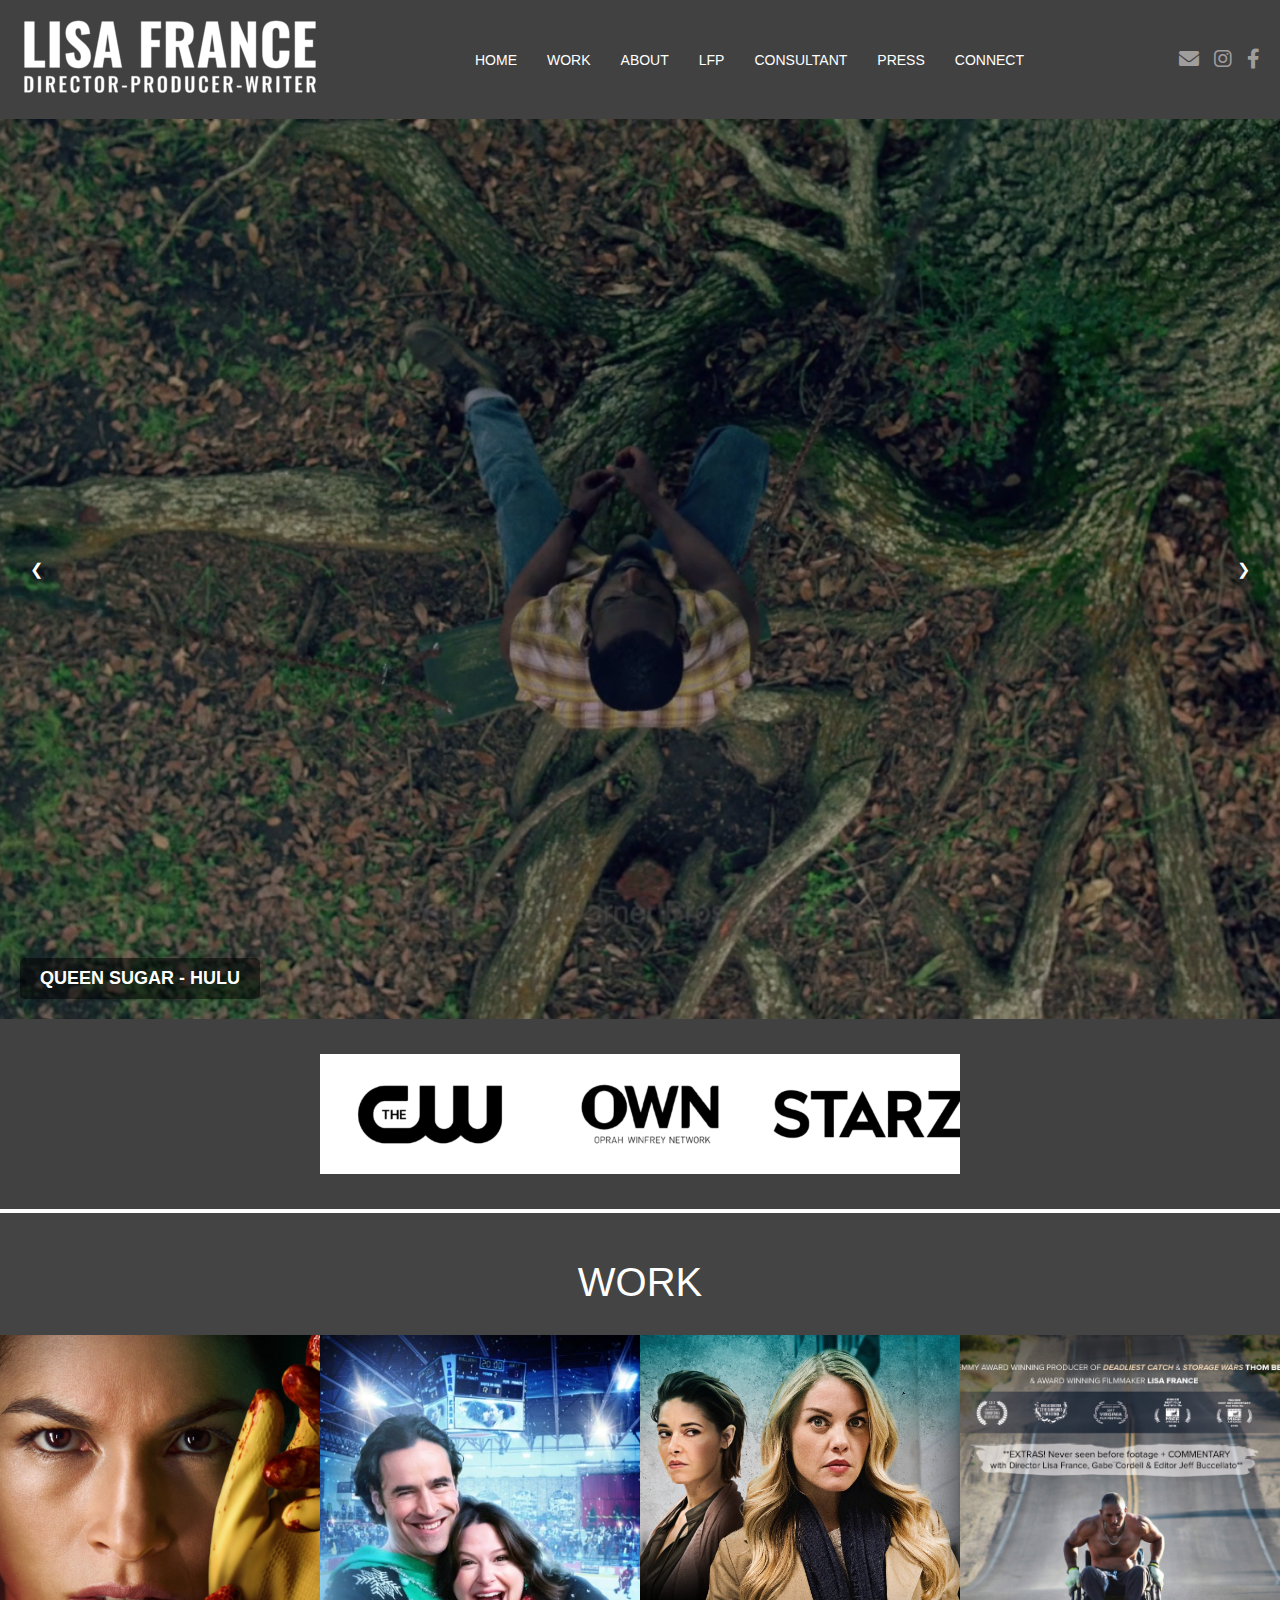
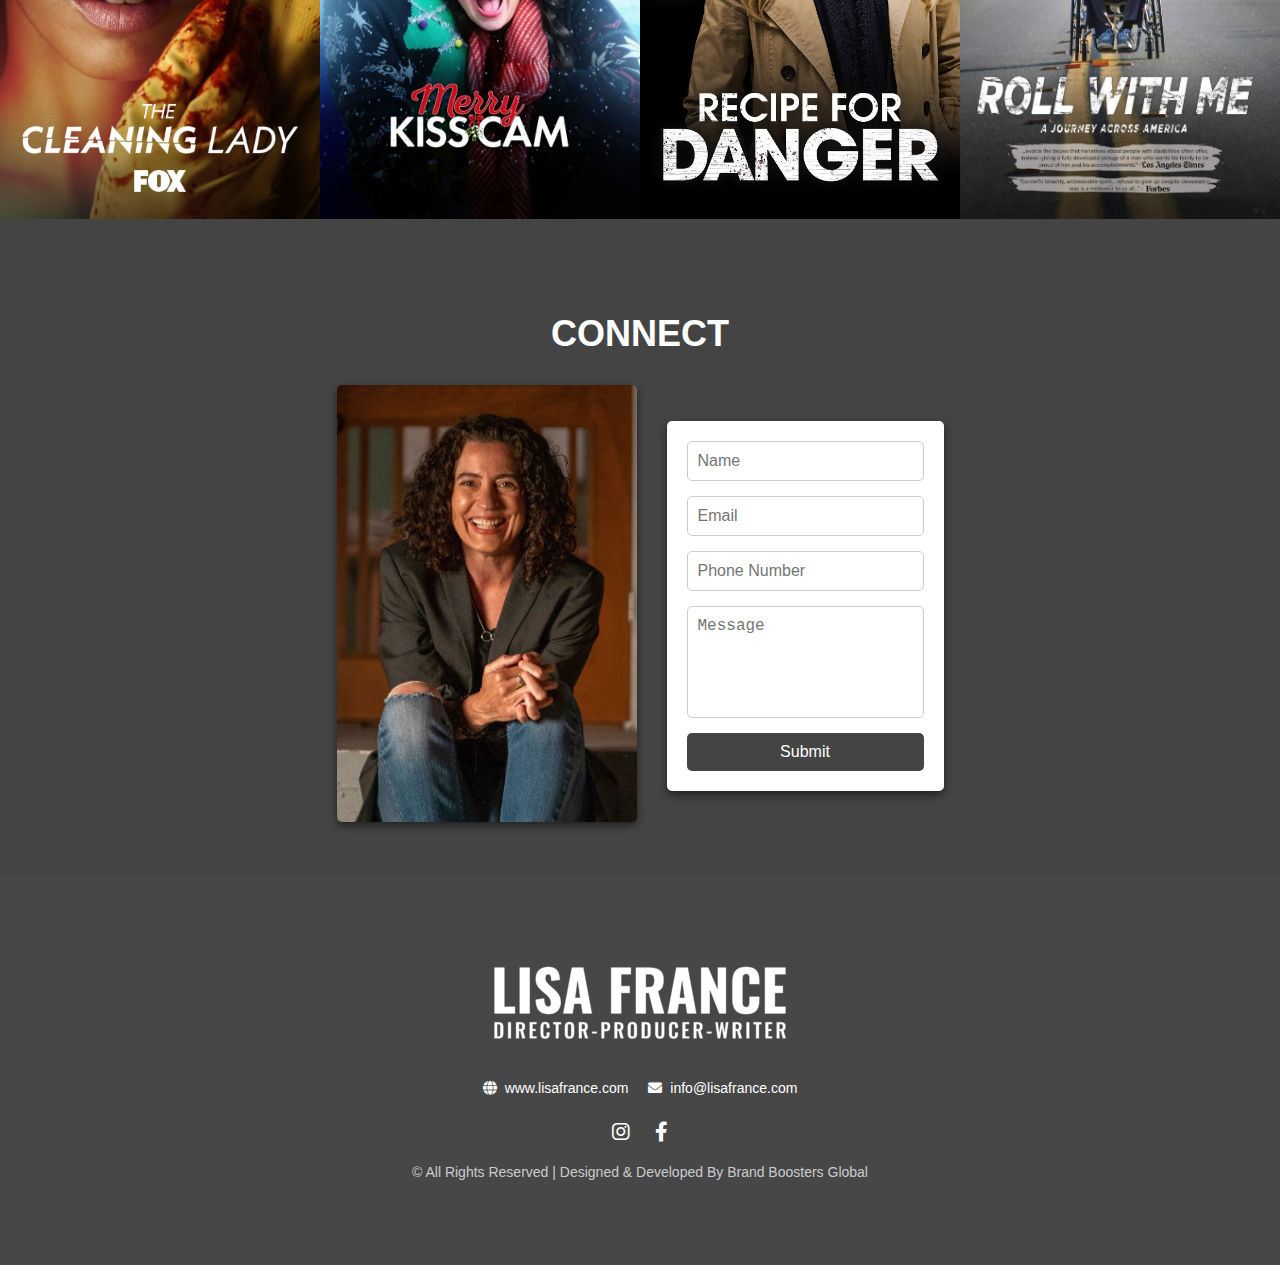
==== index.html @ c4ae950f "first commit" ====
<!DOCTYPE html>
<html lang="en">
  <head>
    <meta charset="UTF-8" />
    <meta name="viewport" content="width=device-width, initial-scale=1.0" />
    <link rel="stylesheet" href="style.css" />
    <link
      href="https://cdnjs.cloudflare.com/ajax/libs/font-awesome/6.0.0-beta3/css/all.min.css"
      rel="stylesheet"
    />
    <link rel="stylesheet" href="script.js" />
    <title>Home</title>
  </head>
  <body>
    <header>
      <div class="container">
        <div class="logo">
          <img src="images/LISA-FRANCE-LOGO-1-01-300x95.png" alt="" />
        </div>
        <nav>
          <ul class="menu">
            <li><a href="index.html">HOME</a></li>
            <li><a href="#work">WORK</a></li>
            <li><a href="#about">ABOUT</a></li>
            <li><a href="#lfp">LFP</a></li>
            <li><a href="#consultant">CONSULTANT</a></li>
            <li><a href="#press">PRESS</a></li>
            <li><a href="#connect">CONNECT</a></li>
          </ul>
        </nav>
        <div class="social-icons">
          <a href="#"><i class="fas fa-envelope"></i></a>
          <a href="#"><i class="fab fa-instagram"></i></a>
          <a href="#"><i class="fab fa-facebook-f"></i></a>
        </div>
      </div>
    </header>

    <div class="image-slider">
      <div class="image-slides">
        <!-- Slide 1 -->
        <div class="image-slide">
          <img src="images/banner1.png" alt="Slide 1" />
          <div class="overlay-text">QUEEN SUGAR - HULU</div>
        </div>
        <!-- Slide 2 -->
        <div class="image-slide">
          <img src="images/banner2.png" alt="Slide 2" />
          <div class="overlay-text">ANOTHER SHOW - NETWORK</div>
        </div>
        <!-- Slide 3 -->
        <div class="image-slide">
          <img src="images/banner3.png" alt="Slide 3" />
          <div class="overlay-text">YET ANOTHER SHOW - PLATFORM</div>
        </div>
        <!-- Slide 4 -->
        <div class="image-slide">
          <img src="images/banner4.png" alt="Slide 3" />
          <div class="overlay-text">YET ANOTHER SHOW - PLATFORM</div>
        </div>
        <!-- Slide 5 -->
        <div class="image-slide">
          <img src="images/banner5.png" alt="Slide 3" />
          <div class="overlay-text">YET ANOTHER SHOW - PLATFORM</div>
        </div>
        <!-- Slide 6 -->
        <div class="image-slide">
          <img src="images/banner6.png" alt="Slide 3" />
          <div class="overlay-text">YET ANOTHER SHOW - PLATFORM</div>
        </div>
      </div>
      <!-- Navigation Arrows -->
      <div class="slider-arrow slider-left" onclick="navigateSlide(-1)">
        &#10094;
      </div>
      <div class="slider-arrow slider-right" onclick="navigateSlide(1)">
        &#10095;
      </div>
    </div>
    <script src="script.js"></script>

    <section class="slider-container">
      <div class="slider-wrapper">
        <div class="slider">
          <div class="slide-track">
            <!-- Logos go here -->
            <div class="slide">
              <img src="images/logo1.png" alt="Amazon Prime" />
            </div>
            <div class="slide"><img src="images/logo2.png" alt="Starz" /></div>
            <div class="slide">
              <img src="images/logo3.png" alt="OWN Network" />
            </div>
            <div class="slide">
              <img src="images/logo4.png" alt="Amazon Prime" />
            </div>
            <div class="slide"><img src="images/logo5.png" alt="Starz" /></div>
            <div class="slide">
              <img src="images/logo6.png" alt="OWN Network" />
            </div>
            <div class="slide">
              <img src="images/logo7.png" alt="OWN Network" />
            </div>
            <div class="slide">
              <img src="images/logo8.png" alt="OWN Network" />
            </div>
            <div class="slide">
              <img src="images/logo9.png" alt="OWN Network" />
            </div>
            <div class="slide">
              <img src="images/logo10.png" alt="OWN Network" />
            </div>
          </div>
        </div>
      </div>
    </section>

    <div class="work-sec">
        <h1>WORK</h1>
        <div class="work-grid">
            <div class="work-item">
                <img src="images/work1.jpeg" alt="Work 1">
                <div class="overlay">
                    <p>ROMANTIC COMEDY + HOLIDAY</p>
                </div>
            </div>
            <div class="work-item">
                <img src="images/work2.jpg" alt="Work 2">
                <div class="overlay">
                    <p>DRAMA + ACTION</p>
                </div>
            </div>
            <div class="work-item">
                <img src="images/work3.jpeg" alt="Work 3">
                <div class="overlay">
                    <p>THRILLER + SUSPENSE</p>
                </div>
            </div>
            <div class="work-item">
                <img src="images/work 4.jpg" alt="Work 4">
                <div class="overlay">
                    <p>DOCUMENTARY + JOURNEY</p>
                </div>
            </div>
        </div>
    </div>
    


    <section class="connect-section">
      <h1>CONNECT</h1>
      <div class="connect-container">
        <div class="connect-image">
          <img
            src="images/Lisa-on-Queen-Sugar-set-703x1024 (1).jpeg"
            alt="Profile"
          />
        </div>
        <div class="connect-form">
          <form action="#" method="POST">
            <input type="text" name="name" placeholder="Name" required />
            <input type="email" name="email" placeholder="Email" required />
            <input
              type="tel"
              name="phone"
              placeholder="Phone Number"
              required
            />
            <textarea
              name="message"
              rows="5"
              placeholder="Message"
              required
            ></textarea>
            <button type="submit">Submit</button>
          </form>
        </div>
      </div>
    </section>





    <footer>
      <div class="footer-overlay">
        <div class="footer-content">
          <img src="images/LISA-FRANCE-LOGO-1-01-300x95.png" alt="" />

          <div class="footer-info">
            <p><i class="fas fa-globe"></i> www.lisafrance.com</p>
            <p><i class="fas fa-envelope"></i> info@lisafrance.com</p>
          </div>

          <div class="footer-social-icons">
            <a href="#"><i class="fab fa-instagram"></i></a>
            <a href="#"><i class="fab fa-facebook-f"></i></a>
          </div>

          <p class="footer-bottom">
            © All Rights Reserved | Designed & Developed By Brand Boosters
            Global
          </p>
        </div>
      </div>
    </footer>
  </body>
</html>
---- style.css ----
body {
  margin: 0;
  font-family: Arial, sans-serif;
}

header {
  background-color: #414141;
  color: white;
  padding: 10px 0;
}

.container {
  display: flex;
  justify-content: space-between;
  align-items: center;
  max-width: 1500px;
  margin: 0 auto;
  padding: 0 20px;
}

nav .menu {
  list-style: none;
  display: flex;
  margin: 0;
  padding: 0;
}

nav .menu li {
  margin: 0 15px;
}

nav .menu li a {
  text-decoration: none;
  color: white;
  font-size: 14px;
}

nav .menu li a:hover {
  text-decoration: underline;
}

.social-icons {
  display: flex;
  gap: 15px;
}

.social-icons a {
  text-decoration: none;
  color: rgb(160, 157, 157);
  font-size: 20px; /* Adjust size as needed */
  transition: color 0.3s;
}

.social-icons a:hover {
  color: #d8d5d1; /* Change hover color */
}
/* header end  */

/* home page start  */
/* Slider Container */
.image-slider {
  position: relative;
  width: 100%; /* Full width of the slider */
  height: 100vh; /* Full height of the viewport */
  overflow: hidden; /* Hide content outside the slider */
}

/* Slides Container */
.image-slides {
  display: flex;
  transition: transform 0.5s ease-in-out; /* Smooth slide transition */
  width: 100%; /* Dynamically adjusted in JS */
}

/* Individual Slide */
.image-slide {
  flex-shrink: 0;
  width: 100vw; /* Full width of the viewport */
  height: 100vh; /* Full height of the viewport */
  position: relative;
}

.image-slide img {
  width: 100%; /* Image should stretch to the slide's width */
  height: 100%; /* Image should stretch to the slide's height */
  object-fit: cover; /* Ensure the image covers the area proportionally */
}

/* Text Overlay */
.overlay-text {
  position: absolute;
  bottom: 20px;
  left: 20px;
  background-color: rgba(0, 0, 0, 0.5); /* Semi-transparent background */
  padding: 10px 20px;
  color: white;
  font-size: 18px;
  font-weight: bold;
  border-radius: 5px;
}

/* Navigation Arrows */
.slider-arrow {
  position: absolute;
  top: 50%;
  transform: translateY(-50%);
  /* background-color: rgba(0, 0, 0, 0.5); */
  color: white;
  padding: 10px;
  cursor: pointer;
  border-radius: 50%;
  z-index: 10;
}

.slider-left {
  left: 20px;
}

.slider-right {
  right: 20px;
}

.slider-arrow:hover {
  background-color: rgba(255, 255, 255, 0.7);
  color: black;
}

/* Slider Container */
.slider-container {
  background-color: #414141;
  padding: 35px 0;
  margin-bottom: 4px;
}

.slider-wrapper {
  max-width: 50%;
  overflow: hidden;
  background-color: white;
  margin: 0 auto;
  padding: 10px 0;
  position: relative; /* Ensure relative positioning for draggable functionality */
  cursor: grab; /* Change cursor style for draggable effect */
}

/* Slider */
.slider {
  display: flex;
  align-items: center;
  position: relative;
}

.slide-track {
  display: flex;
  width: calc(200px * 12); /* Adjust width to fit the slides */
  animation: scroll 20s linear infinite; /* Slower animation */
}

.slide {
  width: 200px;
  height: 100px;
  display: flex;
  justify-content: center;
  align-items: center;
  padding: 0 10px;
}

.slide img {
  max-width: 100%;
  max-height: 100%;
  object-fit: contain;
}

/* Animation */
@keyframes scroll {
  0% {
    transform: translateX(0);
  }
  100% {
    transform: translateX(-50%);
  }
}

/* Work Section */
.work-sec {
    padding: 20px 0px;
    text-align: center;
    background-color: #444;
  }
  
  .work-sec h1 {
    font-size: 40px;
    font-weight: 500;
    margin-bottom: 30px;
    color: white;
  }
  
  .work-grid {
    display: grid;
    grid-template-columns: repeat(4, 1fr); /* 4 columns */
    justify-content: center;
  }
  
  .work-item {
    position: relative;
    overflow: hidden;
    
  }
  
  .work-item img {
    width: 100%;
    height: 100%;
    object-fit: cover;
    transition: transform 0.3s ease;
  }
  
  .work-item:hover img {
    transform: scale(1.1); /* Zoom effect on hover */
  }
  
  .overlay {
    position: absolute;
    top: 0;
    left: 0;
    width: 100%;
    height: 100%;
    background: rgba(0, 0, 0, 0.6); /* Semi-transparent black overlay */
    color: white;
    display: flex;
    align-items: center;
    justify-content: center;
    font-size: 18px;
    opacity: 0;
    transition: opacity 0.3s ease;
  }
  
  .work-item:hover .overlay {
    opacity: 1; /* Show overlay on hover */
  }
/* work css end  */



/* connect csss start  */

.connect-section {
  padding: 50px 20px;
  text-align: center;
  background-color: #444;
}

.connect-section h1 {
  font-size: 36px;
  margin-bottom: 30px;
  color: white;
}

/* Connect Container */
.connect-container {
  display: flex;
  justify-content: center;
  align-items: center;
  flex-wrap: wrap;
  gap: 30px;
  max-width: 1200px;
  margin: 0 auto;
}

/* Connect Image */
.connect-image img {
  width: 300px; /* Fixed width for the image */
  height: auto; /* Maintain aspect ratio */
  border-radius: 5px;
  box-shadow: 0 4px 8px rgba(0, 0, 0, 0.5); /* Add shadow around the image */
}

/* Connect Form */
.connect-form form {
  background: white;
  padding: 20px;
  border-radius: 5px;
  box-shadow: 0 4px 8px rgba(0, 0, 0, 0.5);
  display: flex;
  flex-direction: column;
  gap: 15px;
}

.connect-form input,
.connect-form textarea {
  width: 100%;
  padding: 10px;
  font-size: 16px;
  border: 1px solid #ccc;
  border-radius: 5px;
  box-sizing: border-box;
}

.connect-form textarea {
  resize: none;
}

.connect-form button {
  padding: 10px 20px;
  font-size: 16px;
  color: white;
  background-color: #444;
  border: none;
  border-radius: 5px;
  cursor: pointer;
  transition: background-color 0.3s ease;
}

.connect-form button:hover {
  background-color: #f39c12;
}
/* connnect section end  */








/* Footer Styling */
footer {
  position: relative;
  /* background: url('images/footerback.png') no-repeat center center/cover; Replace with your image */
  color: white;
  padding: 40px 20px;
  text-align: center;
  font-family: Arial, sans-serif;
  background-color: #474748;
}

.footer-overlay {
  position: relative;
  /* background-color: rgba(0, 0, 0, 0.7);  */
  padding: 40px 20px;
}

.footer-content {
  position: relative;
  z-index: 2;
}

.footer-content h2 {
  font-size: 28px;
  margin-bottom: 5px;
}

.footer-content p {
  font-size: 14px;
  margin: 5px 0;
}

.footer-info {
  margin: 20px 0;
  display: flex;
  justify-content: center;
  gap: 20px;
  font-size: 14px;
}

.footer-info p {
  display: flex;
  align-items: center;
  gap: 8px;
}

.footer-social-icons {
  margin: 20px 0;
}

.footer-social-icons a {
  margin: 0 10px;
  color: white;
  font-size: 20px;
  text-decoration: none;
  transition: color 0.3s;
}

.footer-social-icons a:hover {
  color: #f39c12; /* Hover color */
}

.footer-bottom {
  margin-top: 20px;
  font-size: 12px;
  color: #ccc;
}
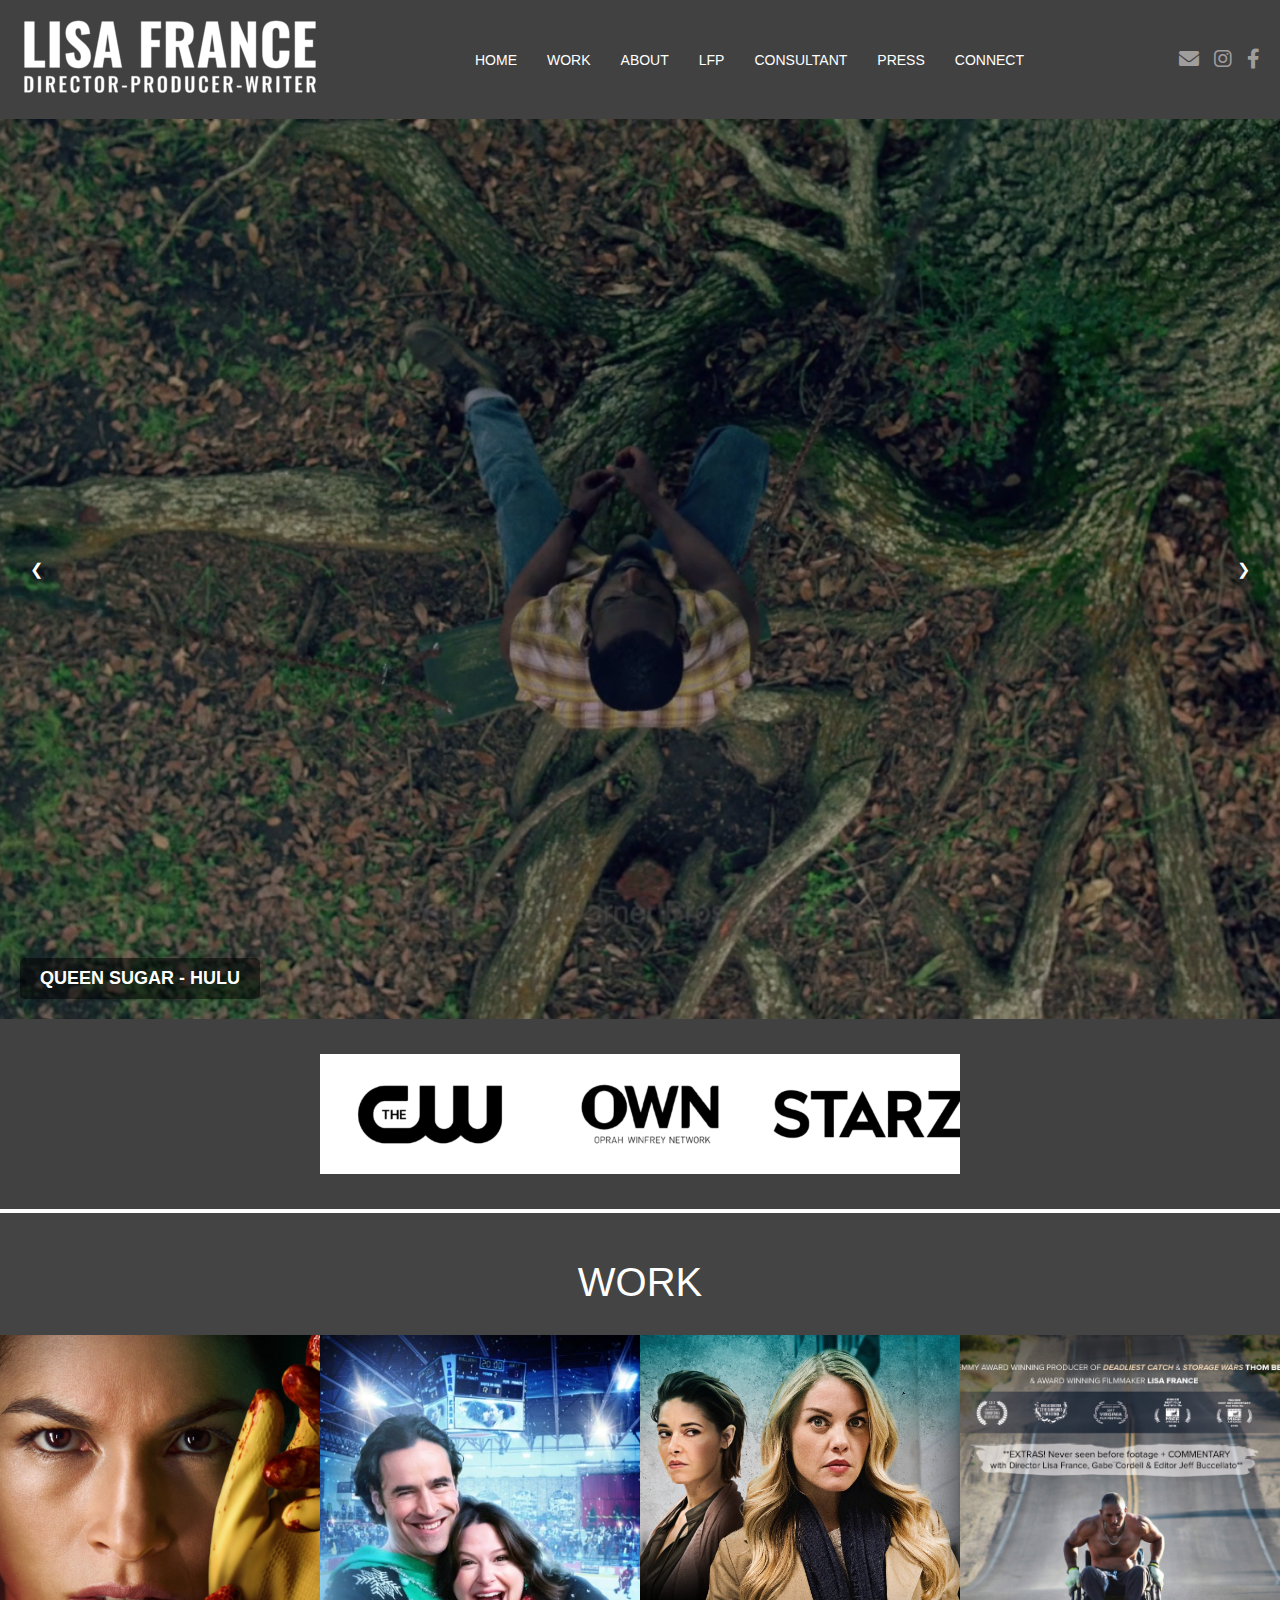
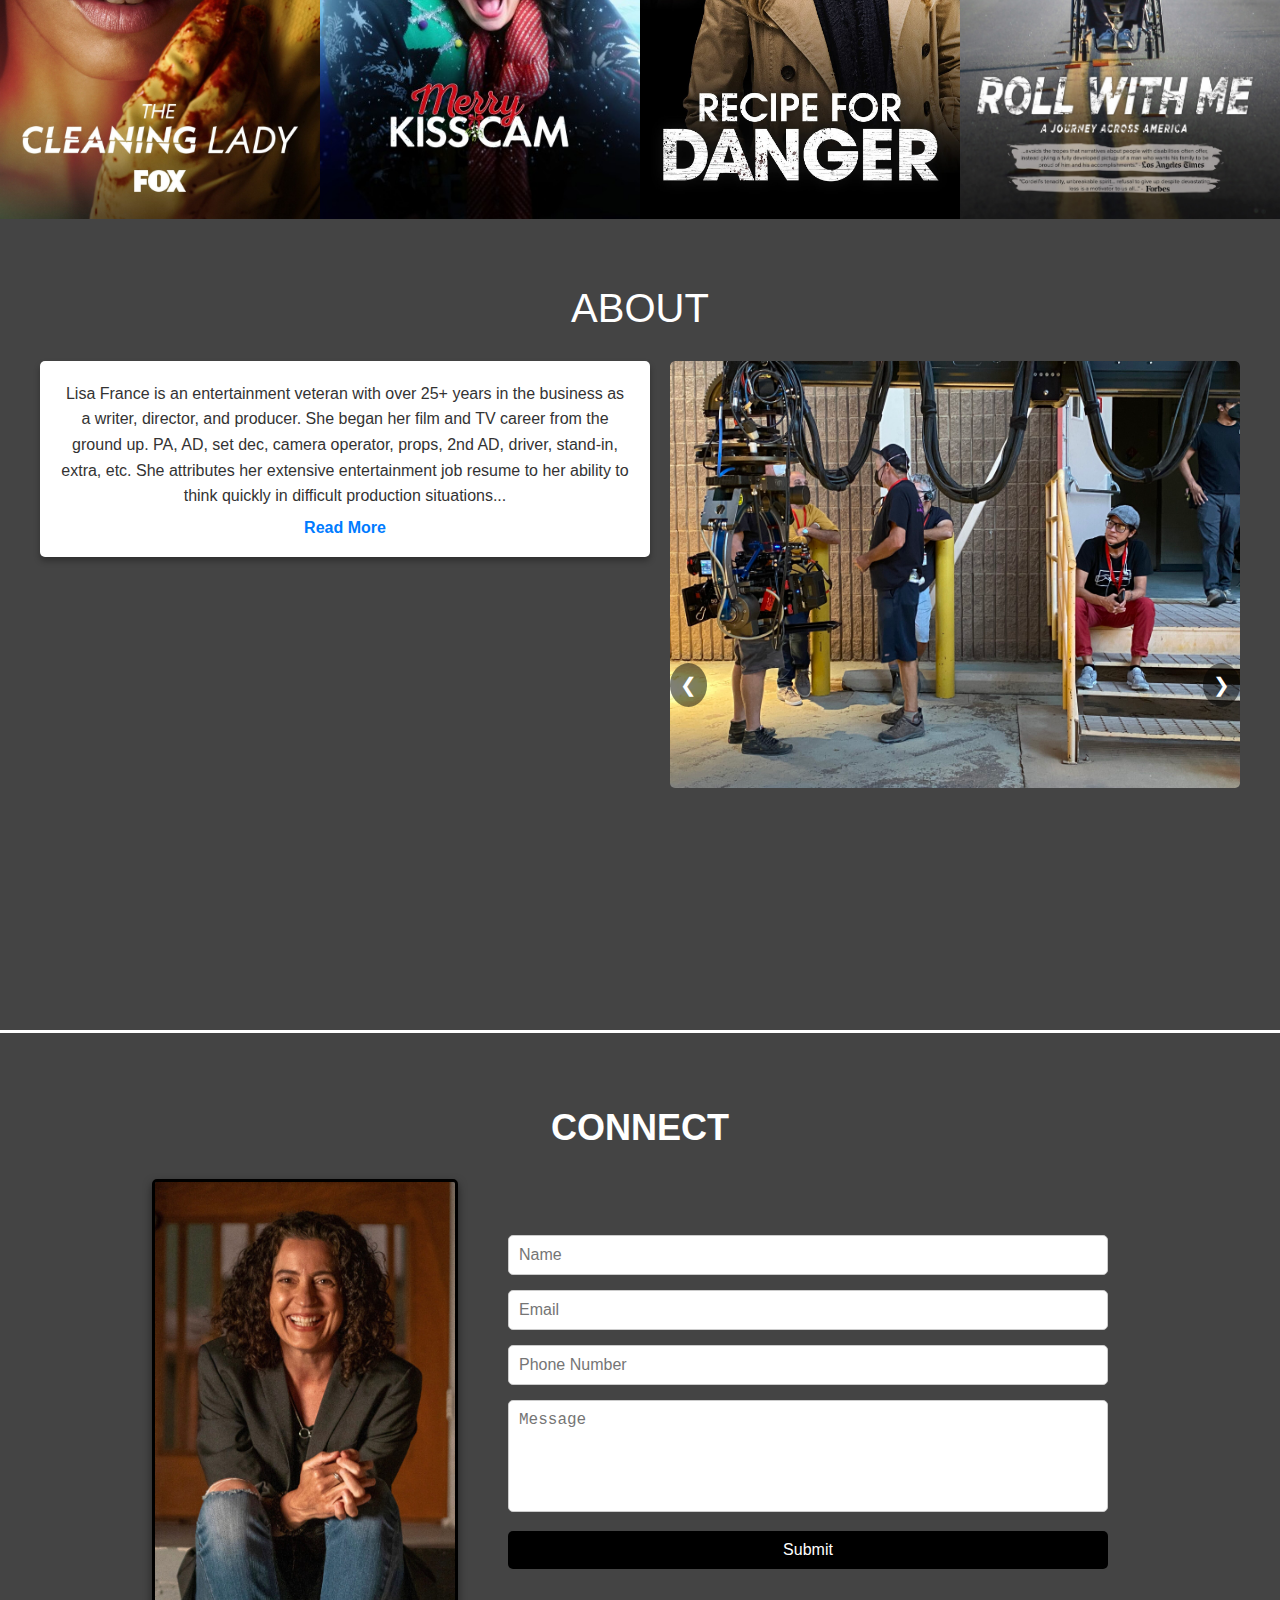
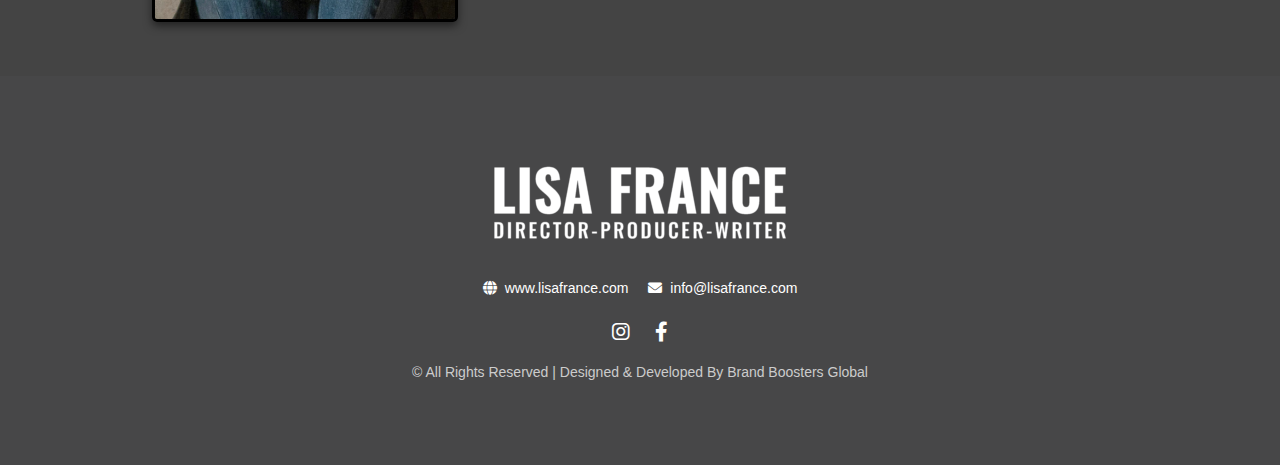
==== commit 264ccfd1: "slider chnages" ====
--- a/index.html
+++ b/index.html
@@ -20,12 +20,12 @@
         <nav>
           <ul class="menu">
             <li><a href="index.html">HOME</a></li>
-            <li><a href="#work">WORK</a></li>
-            <li><a href="#about">ABOUT</a></li>
-            <li><a href="#lfp">LFP</a></li>
-            <li><a href="#consultant">CONSULTANT</a></li>
-            <li><a href="#press">PRESS</a></li>
-            <li><a href="#connect">CONNECT</a></li>
+            <li><a href="work.html">WORK</a></li>
+            <li><a href="about.html">ABOUT</a></li>
+            <li><a href="lfp.html">LFP</a></li>
+            <li><a href="consultant.html">CONSULTANT</a></li>
+            <li><a href="press.html">PRESS</a></li>
+            <li><a href="connect.html">CONNECT</a></li>
           </ul>
         </nav>
         <div class="social-icons">
@@ -55,17 +55,17 @@
         </div>
         <!-- Slide 4 -->
         <div class="image-slide">
-          <img src="images/banner4.png" alt="Slide 3" />
+          <img src="images/banner4.png" alt="Slide 4" />
           <div class="overlay-text">YET ANOTHER SHOW - PLATFORM</div>
         </div>
         <!-- Slide 5 -->
         <div class="image-slide">
-          <img src="images/banner5.png" alt="Slide 3" />
+          <img src="images/banner5.png" alt="Slide 5" />
           <div class="overlay-text">YET ANOTHER SHOW - PLATFORM</div>
         </div>
         <!-- Slide 6 -->
         <div class="image-slide">
-          <img src="images/banner6.png" alt="Slide 3" />
+          <img src="images/banner6.png" alt="Slide 6" />
           <div class="overlay-text">YET ANOTHER SHOW - PLATFORM</div>
         </div>
       </div>
@@ -116,35 +116,81 @@
     </section>
 
     <div class="work-sec">
-        <h1>WORK</h1>
-        <div class="work-grid">
-            <div class="work-item">
-                <img src="images/work1.jpeg" alt="Work 1">
-                <div class="overlay">
-                    <p>ROMANTIC COMEDY + HOLIDAY</p>
-                </div>
-            </div>
-            <div class="work-item">
-                <img src="images/work2.jpg" alt="Work 2">
-                <div class="overlay">
-                    <p>DRAMA + ACTION</p>
-                </div>
-            </div>
-            <div class="work-item">
-                <img src="images/work3.jpeg" alt="Work 3">
-                <div class="overlay">
-                    <p>THRILLER + SUSPENSE</p>
-                </div>
-            </div>
-            <div class="work-item">
-                <img src="images/work 4.jpg" alt="Work 4">
-                <div class="overlay">
-                    <p>DOCUMENTARY + JOURNEY</p>
-                </div>
-            </div>
-        </div>
+      <h1>WORK</h1>
+      <div class="work-grid">
+        <div class="work-item">
+          <img src="images/work1.jpeg" alt="Work 1" />
+          <div class="overlay">
+            <p>ROMANTIC COMEDY + HOLIDAY</p>
+          </div>
+        </div>
+        <div class="work-item">
+          <img src="images/work2.jpg" alt="Work 2" />
+          <div class="overlay">
+            <p>DRAMA + ACTION</p>
+          </div>
+        </div>
+        <div class="work-item">
+          <img src="images/work3.jpeg" alt="Work 3" />
+          <div class="overlay">
+            <p>THRILLER + SUSPENSE</p>
+          </div>
+        </div>
+        <div class="work-item">
+          <img src="images/work 4.jpg" alt="Work 4" />
+          <div class="overlay">
+            <p>DOCUMENTARY + JOURNEY</p>
+          </div>
+        </div>
+      </div>
+    </div>
+
+    <div class="about-sec">
+      <h1>ABOUT</h1>
+      <div class="about-container">
+        <!-- Left Text Section -->
+        <div class="about-text">
+          <p>
+            Lisa France is an entertainment veteran with over 25+ years in the
+            business as a writer, director, and producer. She began her film and TV
+            career from the ground up. PA, AD, set dec, camera operator, props,
+            2nd AD, driver, stand-in, extra, etc. She attributes her extensive
+            entertainment job resume to her ability to think quickly in difficult
+            production situations...
+          </p>
+          <a href="about-details.html" class="read-more">Read More</a>
+        </div>
+      
+        <!-- Right Image Slider -->
+        <div class="custom-slider">
+          <div class="custom-slider-container">
+            <div class="custom-slide">
+              <img src="images/about1.jpg" alt="Slider Image 1" />
+            </div>
+            <div class="custom-slide">
+              <img src="images/about2.jpeg" alt="Slider Image 2" />
+            </div>
+            <div class="custom-slide">
+              <img src="images/about3.jpeg" alt="Slider Image 3" />
+            </div>
+            <div class="custom-slide">
+              <img src="images/about4.jpeg" alt="Slider Image 4" />
+            </div>
+            <div class="custom-slide">
+              <img src="images/about5.jpeg" alt="Slider Image 5" />
+            </div>
+          </div>
+          <div class="custom-slider-controls">
+            <button class="custom-prev" onclick="moveCustomSlide(-1)">&#10094;</button>
+            <button class="custom-next" onclick="moveCustomSlide(1)">&#10095;</button>
+          </div>
+        </div>
+      </div>
     </div>
     
+    
+    
+
 
 
     <section class="connect-section">
@@ -178,10 +224,6 @@
       </div>
     </section>
 
-
-
-
-
     <footer>
       <div class="footer-overlay">
         <div class="footer-content">
--- a/style.css
+++ b/style.css
@@ -3,6 +3,7 @@
   font-family: Arial, sans-serif;
 }
 
+/* Header Styles */
 header {
   background-color: #414141;
   color: white;
@@ -54,6 +55,53 @@
 .social-icons a:hover {
   color: #d8d5d1; /* Change hover color */
 }
+
+/* Mobile Responsive Styles */
+@media (max-width: 768px) {
+  .container {
+    flex-direction: column;
+    align-items: center;
+  }
+
+  .logo img {
+    max-width: 80%; /* Adjust the logo size for smaller screens */
+    margin-bottom: 15px;
+  }
+
+  nav .menu {
+    flex-direction: column;
+    align-items: center;
+  }
+
+  nav .menu li {
+    margin: 10px 0; /* Add spacing between menu items */
+  }
+
+  nav .menu li a {
+    font-size: 16px; /* Slightly larger font size for better readability */
+  }
+
+  .social-icons {
+    margin-top: 15px;
+    gap: 10px;
+  }
+
+  .social-icons a {
+    font-size: 18px; /* Adjust icon size for smaller screens */
+  }
+}
+
+/* Mobile View: Extra Small Screens (e.g., Phones) */
+@media (max-width: 480px) {
+  nav .menu li a {
+    font-size: 14px;
+  }
+
+  .social-icons a {
+    font-size: 16px;
+  }
+}
+
 /* header end  */
 
 /* home page start  */
@@ -182,61 +230,176 @@
 
 /* Work Section */
 .work-sec {
-    padding: 20px 0px;
-    text-align: center;
-    background-color: #444;
-  }
+  padding: 20px 0px;
+  text-align: center;
+  background-color: #444;
+  margin-top: 4px;
+}
+
+.work-sec h1 {
+  font-size: 40px;
+  font-weight: 500;
+  margin-bottom: 30px;
+  color: white;
+}
+
+.work-grid {
+  display: grid;
+  grid-template-columns: repeat(4, 1fr); /* 4 columns */
+  justify-content: center;
+}
+
+.work-item {
+  position: relative;
+  overflow: hidden;
+}
+
+.work-item img {
+  width: 100%;
+  height: 100%;
+  object-fit: cover;
+  transition: transform 0.3s ease;
+}
+
+.work-item:hover img {
+  transform: scale(1.1); /* Zoom effect on hover */
+}
+
+.overlay {
+  position: absolute;
+  top: 0;
+  left: 0;
+  width: 100%;
+  height: 100%;
+  background: rgba(0, 0, 0, 0.6);
+  color: white;
+  display: flex;
+  align-items: center;
+  justify-content: center;
+  font-size: 18px;
+  opacity: 0;
+  transition: opacity 0.3s ease;
+}
+
+.work-item:hover .overlay {
+  opacity: 1;
+}
+/* work css end  */
+
+
+/* About Section */
+.about-sec {
+  padding: 20px 0;
+  text-align: center;
+  background-color: #444;
+}
+
+.about-sec h1 {
+  font-size: 40px;
+  font-weight: 500;
+  margin-bottom: 30px;
+  color: white;
+}
+
+/* About Container */
+.about-container {
+  display: flex;
+  justify-content: space-between;
+  align-items: flex-start;
+  max-width: 1200px;
+  margin: 0 auto;
+  gap: 20px;
+}
+
+/* About Text */
+.about-text {
+  flex: 1;
+  background: white;
+  padding: 20px;
+  border-radius: 5px;
+  box-shadow: 0px 4px 6px rgba(0, 0, 0, 0.3);
+  position: relative;
+}
+
+.about-text p {
+  margin: 0;
+  color: #333;
+  line-height: 1.6;
+  font-size: 16px;
+}
+
+.about-text a.read-more {
+  display: inline-block;
+  margin-top: 10px;
+  color: #007bff;
+  text-decoration: none;
+  font-weight: bold;
+  transition: color 0.3s ease;
+}
+
+.about-text a.read-more:hover {
+  color: #0056b3;
+}
+
+/* Slider Section */
+.custom-slider {
+  flex: 1;
+  position: relative;
+  max-width: 600px;
+  overflow: hidden;
+  border-radius: 5px;
   
-  .work-sec h1 {
-    font-size: 40px;
-    font-weight: 500;
-    margin-bottom: 30px;
-    color: white;
-  }
-  
-  .work-grid {
-    display: grid;
-    grid-template-columns: repeat(4, 1fr); /* 4 columns */
-    justify-content: center;
-  }
-  
-  .work-item {
-    position: relative;
-    overflow: hidden;
-    
-  }
-  
-  .work-item img {
-    width: 100%;
-    height: 100%;
-    object-fit: cover;
-    transition: transform 0.3s ease;
-  }
-  
-  .work-item:hover img {
-    transform: scale(1.1); /* Zoom effect on hover */
-  }
-  
-  .overlay {
-    position: absolute;
-    top: 0;
-    left: 0;
-    width: 100%;
-    height: 100%;
-    background: rgba(0, 0, 0, 0.6); /* Semi-transparent black overlay */
-    color: white;
-    display: flex;
-    align-items: center;
-    justify-content: center;
-    font-size: 18px;
-    opacity: 0;
-    transition: opacity 0.3s ease;
-  }
-  
-  .work-item:hover .overlay {
-    opacity: 1; /* Show overlay on hover */
-  }
-/* work css end  */
+}
+
+.custom-slider-container {
+  display: flex;
+  transition: transform 0.5s ease-in-out;
+}
+
+.custom-slide {
+  min-width: 100%;
+}
+
+.custom-slide img {
+  width: 100%;
+  border-radius: 5px;
+  object-fit: cover;
+}
+
+/* Slider Controls */
+.custom-slider-controls {
+  position: absolute;
+  top: 50%;
+  width: 100%;
+  display: flex;
+  justify-content: space-between;
+  transform: translateY(-50%);
+}
+
+.custom-slider-controls button {
+  background: rgba(0, 0, 0, 0.5);
+  color: white;
+  border: none;
+  padding: 10px;
+  cursor: pointer;
+  border-radius: 50%;
+  font-size: 20px;
+  transition: background 0.3s ease;
+}
+
+.custom-slider-controls button:hover {
+  background: rgba(255, 255, 255, 0.8);
+  color: black;
+}
+
+/* about section end  */
+
+
+
+
+
+
+
 
 
 
@@ -246,6 +409,7 @@
   padding: 50px 20px;
   text-align: center;
   background-color: #444;
+  margin-top: 3px;
 }
 
 .connect-section h1 {
@@ -271,55 +435,251 @@
   height: auto; /* Maintain aspect ratio */
   border-radius: 5px;
   box-shadow: 0 4px 8px rgba(0, 0, 0, 0.5); /* Add shadow around the image */
+  border: solid;
+}
+
+/* Connect Section */
+.connect-section {
+  padding: 50px 20px;
+  text-align: center;
+  background-color: #444;
+}
+
+.connect-section h1 {
+  font-size: 36px;
+  margin-bottom: 30px;
+  color: white;
+}
+
+/* Connect Container */
+.connect-container {
+  display: flex;
+  justify-content: center;
+  align-items: center;
+  flex-wrap: wrap;
+  gap: 30px;
+  max-width: 1200px;
+  margin: 0 auto;
+}
+
+/* Connect Image */
+.connect-image img {
+  max-width: 300px; /* Set image width */
+  height: auto;
+  border-radius: 5px;
+  box-shadow: 0 4px 8px rgba(0, 0, 0, 0.5);
 }
 
 /* Connect Form */
-.connect-form form {
-  background: white;
+.connect-form {
+  flex: 1; /* Allow the form to take up available space */
+  max-width: 600px; /* Set a maximum width for the form */
+  width: 100%; /* Make form responsive */
   padding: 20px;
   border-radius: 5px;
-  box-shadow: 0 4px 8px rgba(0, 0, 0, 0.5);
-  display: flex;
-  flex-direction: column;
-  gap: 15px;
-}
-
-.connect-form input,
-.connect-form textarea {
-  width: 100%;
+}
+
+/* Form Inputs and Textarea */
+.connect-form form input,
+.connect-form form textarea {
+  width: 100%; /* Full width of the form */
   padding: 10px;
   font-size: 16px;
   border: 1px solid #ccc;
   border-radius: 5px;
+  margin-bottom: 15px;
   box-sizing: border-box;
 }
 
-.connect-form textarea {
-  resize: none;
-}
-
-.connect-form button {
+.connect-form form textarea {
+  resize: none; /* Disable textarea resizing */
+}
+
+/* Submit Button */
+.connect-form form button {
+  width: 100%; /* Full width button */
   padding: 10px 20px;
   font-size: 16px;
   color: white;
-  background-color: #444;
+  background-color: #000000;
   border: none;
   border-radius: 5px;
   cursor: pointer;
   transition: background-color 0.3s ease;
 }
 
-.connect-form button:hover {
-  background-color: #f39c12;
-}
-/* connnect section end  */
-
-
-
-
-
-
-
+.connect-form form button:hover {
+  color: black;
+  background-color: #ffffff; /* Change button color on hover */
+}
+
+/* /////////////////////////////// work page csss /////////////////////////////////// */
+
+/* Portfolio Section */
+.portfolio-sec {
+  padding: 20px 0px;
+  text-align: center;
+  background-color: #444;
+}
+
+.portfolio-sec h1 {
+  font-size: 40px;
+  font-weight: 500;
+  margin-bottom: 30px;
+  color: white;
+}
+
+.portfolio-grid {
+  display: grid;
+  grid-template-columns: repeat(5, 1fr); /* 5 columns */
+  gap: 10px; /* Add spacing between items */
+  justify-content: center;
+}
+
+.portfolio-item {
+  position: relative;
+  overflow: hidden;
+}
+
+.portfolio-item img {
+  width: 100%;
+  height: 100%;
+  object-fit: cover;
+  transition: transform 0.3s ease;
+}
+
+.portfolio-item:hover img {
+  transform: scale(1.1); /* Zoom effect on hover */
+}
+
+.portfolio-overlay {
+  position: absolute;
+  top: 0;
+  left: 0;
+  width: 100%;
+  height: 100%;
+  background: rgba(0, 0, 0, 0.6); /* Semi-transparent black overlay */
+  color: white;
+  display: flex;
+  align-items: center;
+  justify-content: center;
+  font-size: 18px;
+  opacity: 0;
+  transition: opacity 0.3s ease;
+}
+
+.portfolio-item:hover .portfolio-overlay {
+  opacity: 1; /* Show overlay on hover */
+}
+/* Gallery Section */
+.gallery-sec {
+  padding: 20px 0px;
+  text-align: center;
+  background-color: #444;
+  margin-top: 4px;
+}
+
+.gallery-sec h1 {
+  font-size: 40px;
+  font-weight: 500;
+  margin-bottom: 30px;
+  color: white;
+}
+
+/* Grid for Images */
+.gallery-grid {
+  display: grid;
+  grid-template-columns: repeat(
+    auto-fit,
+    minmax(200px, 1fr)
+  ); /* Adjust grid based on screen size */
+  gap: 10px; /* Space between grid items */
+  justify-content: center;
+  align-items: center;
+}
+
+.gallery-item {
+  overflow: hidden;
+  position: relative;
+  border-radius: 5px;
+  box-shadow: 0px 4px 6px rgba(0, 0, 0, 0.3); /* Add shadow for a polished look */
+}
+
+.gallery-item img {
+  width: 100%;
+  height: auto;
+  transition: transform 0.3s ease, opacity 0.3s ease;
+}
+
+.gallery-item:hover img {
+  transform: scale(1.05); /* Zoom effect on hover */
+  opacity: 0.9; /* Slight opacity for hover effect */
+}
+
+/* Documentary Section */
+.documentary-sec {
+  padding: 20px 0px;
+  text-align: center;
+  background-color: #444; /* Dark background */
+  margin-top: 4px;
+}
+
+.documentary-sec h1 {
+  font-size: 40px;
+  font-weight: 500;
+  margin-bottom: 30px;
+  color: white;
+}
+
+/* Center Grid */
+.documentary-grid {
+  display: flex;
+  justify-content: center;
+  align-items: center;
+}
+
+.documentary-item {
+  position: relative;
+  width: 330px; /* Adjust as needed */
+  height: 400px; /* Adjust as needed */
+  overflow: hidden;
+  border-radius: 10px; /* Optional: Rounded corners */
+  box-shadow: 0px 4px 6px rgba(0, 0, 0, 0.3); /* Add shadow */
+}
+
+.documentary-item img {
+  width: 100%;
+  height: 100%;
+  object-fit: cover;
+  transition: transform 0.3s ease;
+}
+
+.documentary-item:hover img {
+  transform: scale(1.1); /* Zoom effect on hover */
+}
+
+/* Overlay Text */
+.documentary-overlay {
+  position: absolute;
+  top: 0;
+  left: 0;
+  width: 100%;
+  height: 100%;
+  background: rgba(0, 0, 0, 0.6); /* Semi-transparent black overlay */
+  color: white;
+  display: flex;
+  align-items: center;
+  justify-content: center;
+  font-size: 18px;
+  opacity: 0;
+  transition: opacity 0.3s ease;
+}
+
+.documentary-item:hover .documentary-overlay {
+  opacity: 1; /* Show overlay on hover */
+}
+
+/* ///////////////////////// work page css end ////////////////////// */
 
 /* Footer Styling */
 footer {
